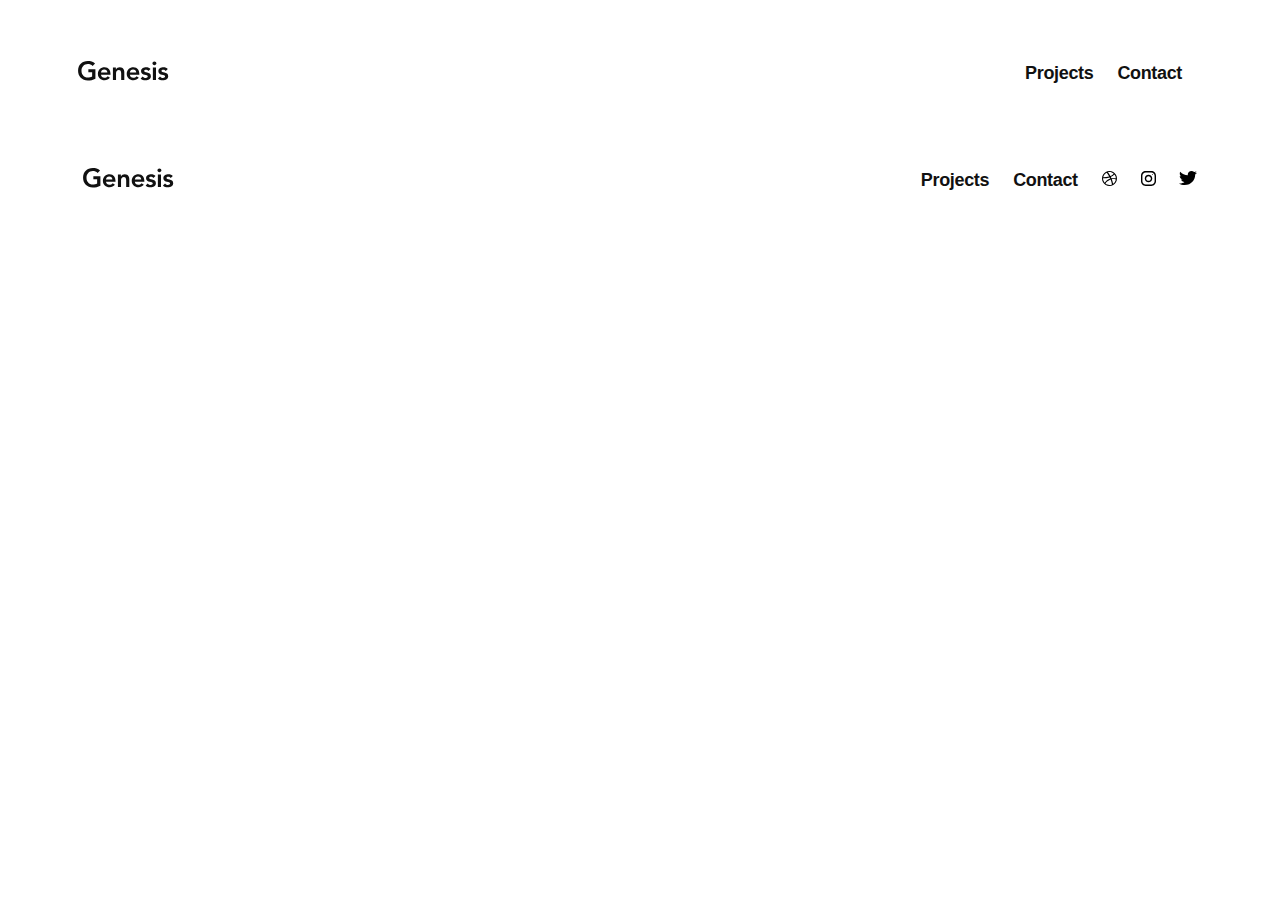
==== Contact.html @ 5bb9f88c "adding footer_and_Header" ====
<!DOCTYPE html>
<html lang="en">
<head>
    <meta charset="UTF-8">
    <meta name="viewport" content="width=device-width, initial-scale=1.0">
    <link rel="stylesheet" type="text/css" href="Styles/normalize.css">
    <link rel="stylesheet" href="Styles/index.css">
    <link rel="preconnect" href="https://fonts.googleapis.com">
    
    <title>My_Sass_Project</title>
</head>

<header>
  <a href="index.html">
    <h4>
        <svg xmlns="http://www.w3.org/2000/svg" width="91" height="20" viewBox="0 0 91 20" fill="none">
        <path fill-rule="evenodd" clip-rule="evenodd" d="M9.816 0.124001C12.364 0.124001 15.094 0.67 17.044 2.438L14.626 4.882C13.378 3.686 11.532 3.088 9.816 3.088C6.046 3.088 3.498 6 3.498 9.666C3.498 13.462 5.89 16.504 9.842 16.504C11.22 16.504 12.832 16.27 14.132 15.542V11.2H10.362V8.236H17.408V17.648C14.964 18.948 12.39 19.468 9.816 19.468C4.096 19.468 0.0660019 15.568 0.0660019 9.874C0.0660019 4.076 4.018 0.124001 9.816 0.124001ZM26.658 6.208C30.61 6.208 32.508 9.198 32.508 12.968V13.852H22.992C23.2 15.646 24.552 16.816 26.346 16.816C27.75 16.816 28.816 16.218 29.7 15.126L31.936 16.816C30.584 18.48 28.79 19.312 26.658 19.312C22.836 19.312 19.872 16.66 19.872 12.76C19.872 8.886 22.836 6.208 26.658 6.208ZM22.992 11.512H29.388C29.362 9.562 28.036 8.548 26.19 8.548C24.344 8.548 23.226 9.744 22.992 11.512ZM41.758 6.208C45.476 6.208 46.308 9.094 46.308 11.018V19H43.188V12.526C43.188 10.03 42.382 9.016 40.9 9.016C38.898 9.016 38.04 10.472 38.04 12.136V19H34.92V6.52H37.884V8.522H37.936C38.69 6.884 40.12 6.208 41.758 6.208ZM55.506 6.208C59.458 6.208 61.356 9.198 61.356 12.968V13.852H51.84C52.048 15.646 53.4 16.816 55.194 16.816C56.598 16.816 57.664 16.218 58.548 15.126L60.784 16.816C59.432 18.48 57.638 19.312 55.506 19.312C51.684 19.312 48.72 16.66 48.72 12.76C48.72 8.886 51.684 6.208 55.506 6.208ZM51.84 11.512H58.236C58.21 9.562 56.884 8.548 55.038 8.548C53.192 8.548 52.074 9.744 51.84 11.512ZM68.032 6.208C69.982 6.208 71.594 6.884 72.504 8.106L70.424 9.978C69.8 9.12 69.02 8.704 67.98 8.704C66.966 8.704 66.16 9.224 66.16 10.03C66.16 11.044 67.564 11.226 69.124 11.59C71.048 12.032 72.894 12.734 72.894 15.308C72.894 17.934 70.58 19.312 67.486 19.312C65.562 19.312 63.924 18.818 62.65 17.388L64.73 15.438C65.796 16.608 66.628 16.972 67.694 16.972C68.838 16.972 69.774 16.4 69.774 15.542C69.774 14.346 68.266 14.138 66.68 13.774C64.99 13.384 63.04 12.786 63.04 10.238C63.04 7.196 65.9 6.208 68.032 6.208ZM76.398 0.410001C77.542 0.410001 78.426 1.216 78.426 2.282C78.426 3.4 77.516 4.154 76.398 4.154C75.28 4.154 74.422 3.296 74.422 2.282C74.422 1.268 75.28 0.410001 76.398 0.410001ZM74.864 6.52H77.984V19H74.864V6.52ZM85.336 6.208C87.286 6.208 88.898 6.884 89.808 8.106L87.728 9.978C87.104 9.12 86.324 8.704 85.284 8.704C84.27 8.704 83.464 9.224 83.464 10.03C83.464 11.044 84.868 11.226 86.428 11.59C88.352 12.032 90.198 12.734 90.198 15.308C90.198 17.934 87.884 19.312 84.79 19.312C82.866 19.312 81.228 18.818 79.954 17.388L82.034 15.438C83.1 16.608 83.932 16.972 84.998 16.972C86.142 16.972 87.078 16.4 87.078 15.542C87.078 14.346 85.57 14.138 83.984 13.774C82.294 13.384 80.344 12.786 80.344 10.238C80.344 7.196 83.204 6.208 85.336 6.208Z" fill="#111111"/>
        </svg>
    </h4>
  </a>
  <div class="links">
  <a href="Projects.html">Projects</a>
  <a href="Contact.html">Contact</a>
  </div>
</header>

<body>


  <footer>
    <h4><svg xmlns="http://www.w3.org/2000/svg" width="91" height="20" viewBox="0 0 91 20" fill="none">
      <path fill-rule="evenodd" clip-rule="evenodd" d="M9.816 0.124001C12.364 0.124001 15.094 0.67 17.044 2.438L14.626 4.882C13.378 3.686 11.532 3.088 9.816 3.088C6.046 3.088 3.498 6 3.498 9.666C3.498 13.462 5.89 16.504 9.842 16.504C11.22 16.504 12.832 16.27 14.132 15.542V11.2H10.362V8.236H17.408V17.648C14.964 18.948 12.39 19.468 9.816 19.468C4.096 19.468 0.0660019 15.568 0.0660019 9.874C0.0660019 4.076 4.018 0.124001 9.816 0.124001ZM26.658 6.208C30.61 6.208 32.508 9.198 32.508 12.968V13.852H22.992C23.2 15.646 24.552 16.816 26.346 16.816C27.75 16.816 28.816 16.218 29.7 15.126L31.936 16.816C30.584 18.48 28.79 19.312 26.658 19.312C22.836 19.312 19.872 16.66 19.872 12.76C19.872 8.886 22.836 6.208 26.658 6.208ZM22.992 11.512H29.388C29.362 9.562 28.036 8.548 26.19 8.548C24.344 8.548 23.226 9.744 22.992 11.512ZM41.758 6.208C45.476 6.208 46.308 9.094 46.308 11.018V19H43.188V12.526C43.188 10.03 42.382 9.016 40.9 9.016C38.898 9.016 38.04 10.472 38.04 12.136V19H34.92V6.52H37.884V8.522H37.936C38.69 6.884 40.12 6.208 41.758 6.208ZM55.506 6.208C59.458 6.208 61.356 9.198 61.356 12.968V13.852H51.84C52.048 15.646 53.4 16.816 55.194 16.816C56.598 16.816 57.664 16.218 58.548 15.126L60.784 16.816C59.432 18.48 57.638 19.312 55.506 19.312C51.684 19.312 48.72 16.66 48.72 12.76C48.72 8.886 51.684 6.208 55.506 6.208ZM51.84 11.512H58.236C58.21 9.562 56.884 8.548 55.038 8.548C53.192 8.548 52.074 9.744 51.84 11.512ZM68.032 6.208C69.982 6.208 71.594 6.884 72.504 8.106L70.424 9.978C69.8 9.12 69.02 8.704 67.98 8.704C66.966 8.704 66.16 9.224 66.16 10.03C66.16 11.044 67.564 11.226 69.124 11.59C71.048 12.032 72.894 12.734 72.894 15.308C72.894 17.934 70.58 19.312 67.486 19.312C65.562 19.312 63.924 18.818 62.65 17.388L64.73 15.438C65.796 16.608 66.628 16.972 67.694 16.972C68.838 16.972 69.774 16.4 69.774 15.542C69.774 14.346 68.266 14.138 66.68 13.774C64.99 13.384 63.04 12.786 63.04 10.238C63.04 7.196 65.9 6.208 68.032 6.208ZM76.398 0.410001C77.542 0.410001 78.426 1.216 78.426 2.282C78.426 3.4 77.516 4.154 76.398 4.154C75.28 4.154 74.422 3.296 74.422 2.282C74.422 1.268 75.28 0.410001 76.398 0.410001ZM74.864 6.52H77.984V19H74.864V6.52ZM85.336 6.208C87.286 6.208 88.898 6.884 89.808 8.106L87.728 9.978C87.104 9.12 86.324 8.704 85.284 8.704C84.27 8.704 83.464 9.224 83.464 10.03C83.464 11.044 84.868 11.226 86.428 11.59C88.352 12.032 90.198 12.734 90.198 15.308C90.198 17.934 87.884 19.312 84.79 19.312C82.866 19.312 81.228 18.818 79.954 17.388L82.034 15.438C83.1 16.608 83.932 16.972 84.998 16.972C86.142 16.972 87.078 16.4 87.078 15.542C87.078 14.346 85.57 14.138 83.984 13.774C82.294 13.384 80.344 12.786 80.344 10.238C80.344 7.196 83.204 6.208 85.336 6.208Z" fill="#111111"/>
    </svg></h4>
    <div class="links">
    <a href="Projects.html">Projects</a>
    <a href="Contact.html">Contact</a>
    <svg xmlns="http://www.w3.org/2000/svg" width="95" height="15" viewBox="0 0 95 15" fill="none">
      <path fill-rule="evenodd" clip-rule="evenodd" d="M43.6875 0H49.3125C51.9009 0 54 2.09906 54 4.6875V10.3125C54 12.9009 51.9009 15 49.3125 15H43.6875C41.0991 15 39 12.9009 39 10.3125V4.6875C39 2.09906 41.0991 0 43.6875 0ZM49.3125 13.5938C51.1219 13.5938 52.5938 12.1219 52.5938 10.3125V4.6875C52.5938 2.87812 51.1219 1.40625 49.3125 1.40625H43.6875C41.8781 1.40625 40.4062 2.87812 40.4062 4.6875V10.3125C40.4062 12.1219 41.8781 13.5938 43.6875 13.5938H49.3125Z" fill="black"/>
      <path fill-rule="evenodd" clip-rule="evenodd" d="M42.7585 7.51709C42.7585 5.44143 44.4414 3.75854 46.5171 3.75854C48.5927 3.75854 50.2756 5.44143 50.2756 7.51709C50.2756 9.59274 48.5927 11.2756 46.5171 11.2756C44.4414 11.2756 42.7585 9.59274 42.7585 7.51709ZM44.168 7.51709C44.168 8.8119 45.2223 9.86618 46.5171 9.86618C47.8119 9.86618 48.8662 8.8119 48.8662 7.51709C48.8662 6.22133 47.8119 5.168 46.5171 5.168C45.2223 5.168 44.168 6.22133 44.168 7.51709Z" fill="black"/>
      <path fill-rule="evenodd" clip-rule="evenodd" d="M50.5319 3.96354C50.8056 3.96354 51.0274 3.74173 51.0274 3.4681C51.0274 3.19447 50.8056 2.97266 50.5319 2.97266C50.2583 2.97266 50.0365 3.19447 50.0365 3.4681C50.0365 3.74173 50.2583 3.96354 50.5319 3.96354Z" fill="black"/>
      <path fill-rule="evenodd" clip-rule="evenodd" d="M95 1.65598C94.3375 1.937 93.6266 2.12758 92.8797 2.21266C93.6424 1.7755 94.2261 1.0821 94.5028 0.258405C93.7874 0.663244 92.9978 0.957209 92.1565 1.11657C91.4827 0.428545 90.5244 0 89.4615 0C87.4222 0 85.7688 1.58278 85.7688 3.5338C85.7688 3.81051 85.8014 4.08076 85.8644 4.3392C82.796 4.19167 80.0751 2.7844 78.2541 0.646013C77.9358 1.16716 77.7547 1.7744 77.7547 2.42261C77.7547 3.64901 78.4071 4.73111 79.3969 5.3642C78.7918 5.34483 78.2226 5.18548 77.7244 4.9206V4.96474C77.7244 6.67673 78.9976 8.10553 80.6859 8.43072C80.3766 8.5104 80.0504 8.55454 79.713 8.55454C79.4745 8.55454 79.2439 8.53193 79.0179 8.48886C79.488 9.89398 80.8513 10.9158 82.4665 10.9438C81.2033 11.8913 79.6106 12.4544 77.8807 12.4544C77.5826 12.4544 77.2891 12.4372 77 12.406C78.6343 13.4106 80.5746 13.9963 82.6599 13.9963C89.4525 13.9963 93.1655 8.61054 93.1655 3.93974L93.1531 3.48214C93.8786 2.98681 94.5062 2.36447 95 1.65598Z" fill="black"/>
      <path fill-rule="evenodd" clip-rule="evenodd" d="M13.9795 3.73131C13.3095 2.58352 12.4007 1.67474 11.2529 1.00479C10.1049 0.334886 8.85164 0 7.49224 0C6.13298 0 4.87937 0.334886 3.73155 1.00479C2.58366 1.67464 1.67487 2.58342 1.0049 3.73131C0.334886 4.87927 0 6.13288 0 7.49204C0 8.85126 0.334989 10.1047 1.00479 11.2527C1.67474 12.4005 2.58352 13.3093 3.73141 13.9793C4.87937 14.6492 6.13288 14.9841 7.49211 14.9841C8.85133 14.9841 10.105 14.6492 11.2529 13.9793C12.4007 13.3095 13.3094 12.4005 13.9794 11.2527C14.6492 10.1048 14.984 8.8512 14.984 7.49204C14.984 6.13274 14.6492 4.8791 13.9795 3.73131ZM7.49214 1.09261C9.10493 1.09261 10.513 1.62588 11.7161 2.69238L11.5941 2.86298C11.5454 2.93139 11.4234 3.06294 11.2284 3.25814C11.0333 3.45318 10.8203 3.63864 10.5895 3.8142C10.3584 3.98983 10.0448 4.18978 9.64797 4.41417C9.25124 4.63855 8.82854 4.8354 8.37974 5.00446C7.63189 3.62559 6.83204 2.38343 5.98005 1.2779C6.49391 1.15435 6.99789 1.09261 7.49214 1.09261ZM4.76071 1.70706C3.86313 2.12973 3.10233 2.73465 2.47804 3.52141C1.85375 4.30835 1.43754 5.19294 1.22932 6.17491C3.19339 6.17501 5.1639 5.91485 7.14096 5.39457C6.36048 4.00937 5.56712 2.78013 4.76071 1.70706ZM1.52187 9.79934C1.23567 9.06772 1.09261 8.29855 1.09261 7.49204C1.09261 7.40095 1.09596 7.33264 1.10238 7.28716C3.45677 7.28716 5.64526 6.98484 7.66784 6.37989C7.87599 6.78308 8.04834 7.14403 8.18491 7.46279C8.15857 7.47577 8.11661 7.49033 8.05804 7.50663C7.99931 7.52289 7.95714 7.53417 7.9309 7.54076L7.57005 7.66756C7.3228 7.75866 6.99916 7.91477 6.59935 8.13577C6.19944 8.35712 5.7751 8.62035 5.32633 8.92609C4.87756 9.23187 4.41417 9.6367 3.93622 10.1409C3.4582 10.6449 3.05662 11.1861 2.73144 11.7649C2.21115 11.1861 1.808 10.5308 1.52187 9.79934ZM3.41436 12.4283C4.61105 13.4037 5.97027 13.8916 7.49214 13.8916C8.35069 13.8915 9.18301 13.7225 9.98945 13.3841C9.71641 11.8168 9.26095 10.1973 8.6238 8.52591H8.60416L8.58475 8.53572C8.48071 8.57481 8.34085 8.62859 8.16523 8.69686C7.98946 8.76492 7.66121 8.92442 7.17998 9.17464C6.69864 9.42533 6.25319 9.69195 5.84347 9.97466C5.43376 10.2576 5.00781 10.6301 4.56554 11.0918C4.12319 11.5535 3.7883 12.0347 3.56071 12.5357L3.41436 12.4283ZM12.8773 10.9503C12.396 11.695 11.7943 12.3114 11.0726 12.799C10.8058 11.3032 10.3898 9.77795 9.8238 8.22372C11.118 8.02189 12.4479 8.11637 13.8137 8.50644C13.6706 9.39092 13.3584 10.2057 12.8773 10.9503ZM13.5501 7.36042C13.6476 7.37658 13.729 7.39134 13.7941 7.40426L13.8917 7.42374C13.8724 5.91478 13.3877 4.58163 12.4382 3.424L12.4284 3.43384C12.3699 3.51178 12.3082 3.59139 12.2431 3.67285C12.1778 3.75417 12.0366 3.8988 11.8186 4.10689C11.6008 4.31494 11.3699 4.51169 11.126 4.69722C10.882 4.88255 10.557 5.09378 10.1507 5.33122C9.74399 5.56866 9.31626 5.77831 8.86749 5.96054C9.03024 6.30513 9.17337 6.61408 9.2971 6.88722C9.3097 6.92624 9.33103 6.98323 9.36024 7.05796C9.38949 7.13279 9.41382 7.18647 9.43346 7.21903C9.66755 7.18657 9.90974 7.16354 10.1601 7.15073C10.4103 7.13781 10.6495 7.13122 10.8769 7.13122C11.1046 7.13122 11.3289 7.13614 11.5502 7.14584C11.7712 7.15568 11.9794 7.16856 12.1744 7.1849C12.3697 7.20116 12.5534 7.219 12.7258 7.23851C12.898 7.25805 13.0543 7.27913 13.194 7.30189C13.3338 7.32465 13.4526 7.34426 13.5501 7.36042Z" fill="black"/>
    </svg>
    </div>
  </footer>

</body>
</html>
---- Styles/index.css ----
body{background-color:white}header{display:-webkit-box;display:-ms-flexbox;display:flex;-ms-flex-pack:distribute;justify-content:space-around;margin-top:40px}header div{-ms-flex-item-align:center;-ms-grid-row-align:center;align-self:center;margin-left:700px}header div a{margin-right:20px;color:#111;font-family:"Mulish",sans-serif;font-size:18px;font-style:normal;font-weight:700;line-height:normal;letter-spacing:-0.346px;text-decoration:none}footer{display:-webkit-box;display:-ms-flexbox;display:flex;-ms-flex-pack:distribute;justify-content:space-around;margin-top:40px}footer div{-ms-flex-item-align:center;-ms-grid-row-align:center;align-self:center;margin-left:580px}footer div a{margin-right:20px;color:#111;font-family:"Mulish",sans-serif;font-size:18px;font-style:normal;font-weight:700;line-height:normal;letter-spacing:-0.346px;text-decoration:none}
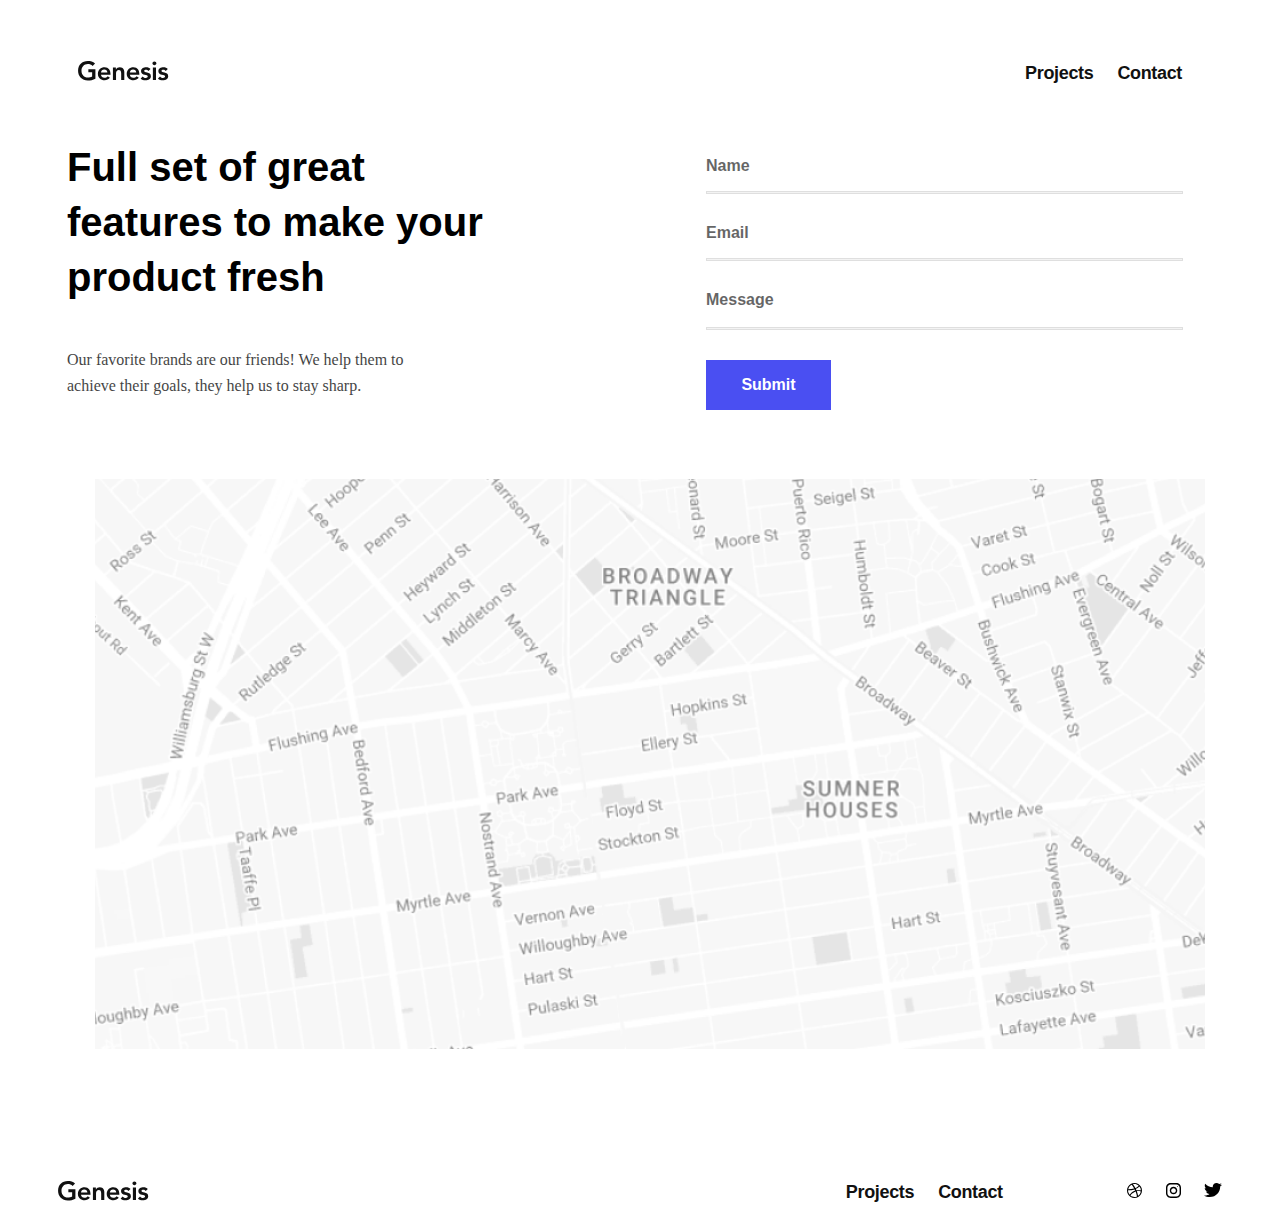
==== commit 7f4b955f: "completed_figma" ====
--- a/Contact.html
+++ b/Contact.html
@@ -25,7 +25,41 @@
 </header>
 
 <body>
+  <div class="upper_content">
+    <div class="left_content">
+      <h2 class="contact_title">Full set of great
+        features to make your
+        product fresh</h2>
+        <p>Our favorite brands are our friends! We help them to achieve their goals, they help us to stay sharp.</p>
+    </div>
+    <div class="right_content">
+    <form action="" method="get" class="form">
+      <div class="form_input">
+        <label for="name">Name</label>
+        <input type="text" name="name" id="name" required />
+      </div>
+      <div class="border_line"></div>
+      <div class="form_input">
+        <label for="email">Email</label>
+        <input type="email" name="email" id="email" required />
+      </div>
+      <div class="border_line"></div>
+      <div class="form_input">
+        <label for="message">Message</label>
+      <textarea rows="1" cols="20" name="comment" form="usrform">
+      </textarea>
+      </div>
+      <div class="border_line"></div>
+      <div class="form_submit">
+        <input type="submit" value="Submit" />
+      </div>
+    </form>
+    </div>
+  </div>
 
+  <div class="img_map">
+    <img src="Images/Map.png" alt="Map">
+  </div>
 
   <footer>
     <h4><svg xmlns="http://www.w3.org/2000/svg" width="91" height="20" viewBox="0 0 91 20" fill="none">
--- a/Styles/index.css
+++ b/Styles/index.css
@@ -1 +1 @@
-body{background-color:white}header{display:-webkit-box;display:-ms-flexbox;display:flex;-ms-flex-pack:distribute;justify-content:space-around;margin-top:40px}header div{-ms-flex-item-align:center;-ms-grid-row-align:center;align-self:center;margin-left:700px}header div a{margin-right:20px;color:#111;font-family:"Mulish",sans-serif;font-size:18px;font-style:normal;font-weight:700;line-height:normal;letter-spacing:-0.346px;text-decoration:none}footer{display:-webkit-box;display:-ms-flexbox;display:flex;-ms-flex-pack:distribute;justify-content:space-around;margin-top:40px}footer div{-ms-flex-item-align:center;-ms-grid-row-align:center;align-self:center;margin-left:580px}footer div a{margin-right:20px;color:#111;font-family:"Mulish",sans-serif;font-size:18px;font-style:normal;font-weight:700;line-height:normal;letter-spacing:-0.346px;text-decoration:none}+body{background-color:white}header{display:-webkit-box;display:-ms-flexbox;display:flex;-ms-flex-pack:distribute;justify-content:space-around;margin-top:40px}header div{-ms-flex-item-align:center;-ms-grid-row-align:center;align-self:center;margin-left:700px}header div a{margin-right:20px;color:#111;font-family:"Mulish",sans-serif;font-size:18px;font-style:normal;font-weight:700;line-height:normal;letter-spacing:-0.346px;text-decoration:none}footer{display:-webkit-box;display:-ms-flexbox;display:flex;-ms-flex-pack:distribute;justify-content:space-around;margin-top:40px}footer div{-ms-flex-item-align:center;-ms-grid-row-align:center;align-self:center;margin-left:580px}footer div a{margin-right:20px;color:#111;font-family:"Mulish",sans-serif;font-size:18px;font-style:normal;font-weight:700;line-height:normal;letter-spacing:-0.346px;text-decoration:none}footer div svg{margin-left:100px}.index_lightgray_text{-ms-grid-column:1;grid-column:1;-ms-grid-row:3;grid-row:3;text-align:left;margin-top:235px;color:#111;font-family:"Mulish",sans-serif;font-size:18px;font-style:italic;font-weight:400;line-height:normal;opacity:0.6}.index_right_content{margin-top:35px}.index_h4{margin-left:138px;margin-top:50px;color:#4A4FF2;font-family:"Mulish",sans-serif;font-size:22px;font-style:normal;font-weight:700;line-height:normal;letter-spacing:-0.423px}.grid-container{display:-webkit-box;display:-ms-flexbox;display:flex;margin-left:170px;margin-right:150px;margin-top:200px}.first_column img,.second_column img,.third_column img{width:95%;height:auto;margin-bottom:20px}.index_upper_content{display:-webkit-box;display:-ms-flexbox;display:flex;-ms-flex-pack:distribute;justify-content:space-around;margin-left:-120px}.under_img_txt{display:-webkit-box;display:-ms-flexbox;display:flex;-webkit-box-pack:space-evenly;-ms-flex-pack:space-evenly;justify-content:space-evenly;margin-bottom:50px}.index_h3{color:#111;font-family:"Mulish",sans-serif;font-size:28px;font-style:normal;font-weight:700;line-height:38px;width:635px;height:106px}.mid_txt{margin-left:-50px}.txt_lightgray{color:#111;font-family:"Mulish",sans-serif;font-size:18px;font-style:normal;font-weight:400;line-height:normal;opacity:0.6}.border_gray{border:1px solid #D8D8D8;margin:20px auto;width:1180px}.index_bottom_section1{display:-webkit-box;display:-ms-flexbox;display:flex;-webkit-box-pack:space-evenly;-ms-flex-pack:space-evenly;justify-content:space-evenly}.part_1{color:#111;font-family:"Mulish",sans-serif;font-size:22px;font-style:normal;font-weight:700;line-height:normal;margin-right:200px}.part_2{color:#111;font-family:"Mulish",sans-serif;font-size:18px;font-style:normal;font-weight:700;line-height:normal}.part_3{display:-webkit-box;display:-ms-flexbox;display:flex;-webkit-box-orient:vertical;-webkit-box-direction:normal;-ms-flex-direction:column;flex-direction:column}.part_3a,.part_3c{color:#111;font-family:"Mulish",sans-serif;font-size:16px;font-style:normal;font-weight:400;line-height:normal}.part_3b,.part_3d{color:#111;font-family:"Mulish",sans-serif;font-size:16px;font-style:normal;font-weight:400;line-height:26px;opacity:0.6;width:190px}.part_4{color:#111;text-align:right;font-family:"Mulish",sans-serif;font-size:16px;font-style:normal;font-weight:400;line-height:normal}.part_2 p:nth-child(2),.part_4 p:nth-child(2){margin-top:140px}.upper_content{display:-webkit-box;display:-ms-flexbox;display:flex;-ms-flex-pack:distribute;justify-content:space-around;margin-left:-30px}.form_input{display:-webkit-box;display:-ms-flexbox;display:flex;width:475px;-webkit-box-orient:vertical;-webkit-box-direction:normal;-ms-flex-direction:column;flex-direction:column;margin-bottom:-4px}textarea{text-decoration:none;border:none;resize:none}.form_submit{background:#4A4FF2;width:125px;height:50px;-ms-flex-negative:0;flex-shrink:0;color:#FFF;display:-webkit-box;display:-ms-flexbox;display:flex;-webkit-box-pack:center;-ms-flex-pack:center;justify-content:center}.form_submit input{background:#4A4FF2;color:white}form input{border:none;color:black;text-align:center;font-size:16px;font-style:normal;font-weight:700;line-height:normal;text-decoration:none;font-family:"Mulish",sans-serif}.contact_title{width:445px;height:174px;-ms-flex-negative:0;flex-shrink:0;color:#111;font-family:"Mulish",sans-serif;font-size:40px;font-style:normal;font-weight:700;line-height:55px;color:black}.left_content p{width:380px;height:56px;-ms-flex-negative:0;flex-shrink:0;color:#111;font-family:Mulish;font-size:16px;font-style:normal;font-weight:400;line-height:26px;opacity:0.8}.right_content{margin-top:50px}.img_map{display:-webkit-box;display:-ms-flexbox;display:flex;-webkit-box-pack:center;-ms-flex-pack:center;justify-content:center;margin-top:120px;margin-bottom:110px}.border_line{border:1px solid #979797;opacity:0.3;background:#D8D8D8;width:475px;height:1px;margin-bottom:30px}form label{font-family:"Mulish",sans-serif;font-size:16px;font-style:normal;font-weight:700;line-height:normal;opacity:0.6}.project_upper_content{display:-webkit-box;display:-ms-flexbox;display:flex;-ms-flex-pack:distribute;justify-content:space-around}.project_right_content{display:-ms-grid;display:grid;-ms-grid-columns:(1fr)[2];grid-template-columns:repeat(2,1fr);-ms-grid-rows:(1fr)[3];grid-template-rows:repeat(3,1fr)}.project_right_content>:first-child{-ms-grid-row:1;-ms-grid-column:1}.project_right_content>:nth-child(2){-ms-grid-row:1;-ms-grid-column:2}.project_right_content>:nth-child(3){-ms-grid-row:2;-ms-grid-column:1}.project_right_content>:nth-child(4){-ms-grid-row:2;-ms-grid-column:2}.project_right_content>:nth-child(5){-ms-grid-row:3;-ms-grid-column:1}.project_right_content>:nth-child(6){-ms-grid-row:3;-ms-grid-column:2}.lightgray_text p{color:#111;font-family:"Mulish",sans-serif;font-size:18px;font-style:normal;font-weight:700;line-height:normal;opacity:0.5}.black_text{color:#111;font-family:"Mulish",sans-serif;font-size:18px;font-style:normal;font-weight:700;line-height:normal}.project_right_content div{padding:10px;border-bottom:1px solid lightgray}.img_walking{display:-webkit-box;display:-ms-flexbox;display:flex;-webkit-box-pack:center;-ms-flex-pack:center;justify-content:center;margin-top:120px;margin-bottom:110px}.bottom_text{color:#111;font-family:"Mulish",sans-serif;font-size:16px;font-style:normal;font-weight:400;line-height:26px;opacity:0.8;width:1009px;height:93px}.flex_text{display:-webkit-box;display:-ms-flexbox;display:flex;-webkit-box-pack:center;-ms-flex-pack:center;justify-content:center;margin-top:-60px}.img_map img{margin-left:20px;margin-top:-60px}.Project_left_content p{width:635px;color:#111;font-family:"Mulish",sans-serif;font-size:16px;font-style:normal;font-weight:400;line-height:26px;opacity:0.8}